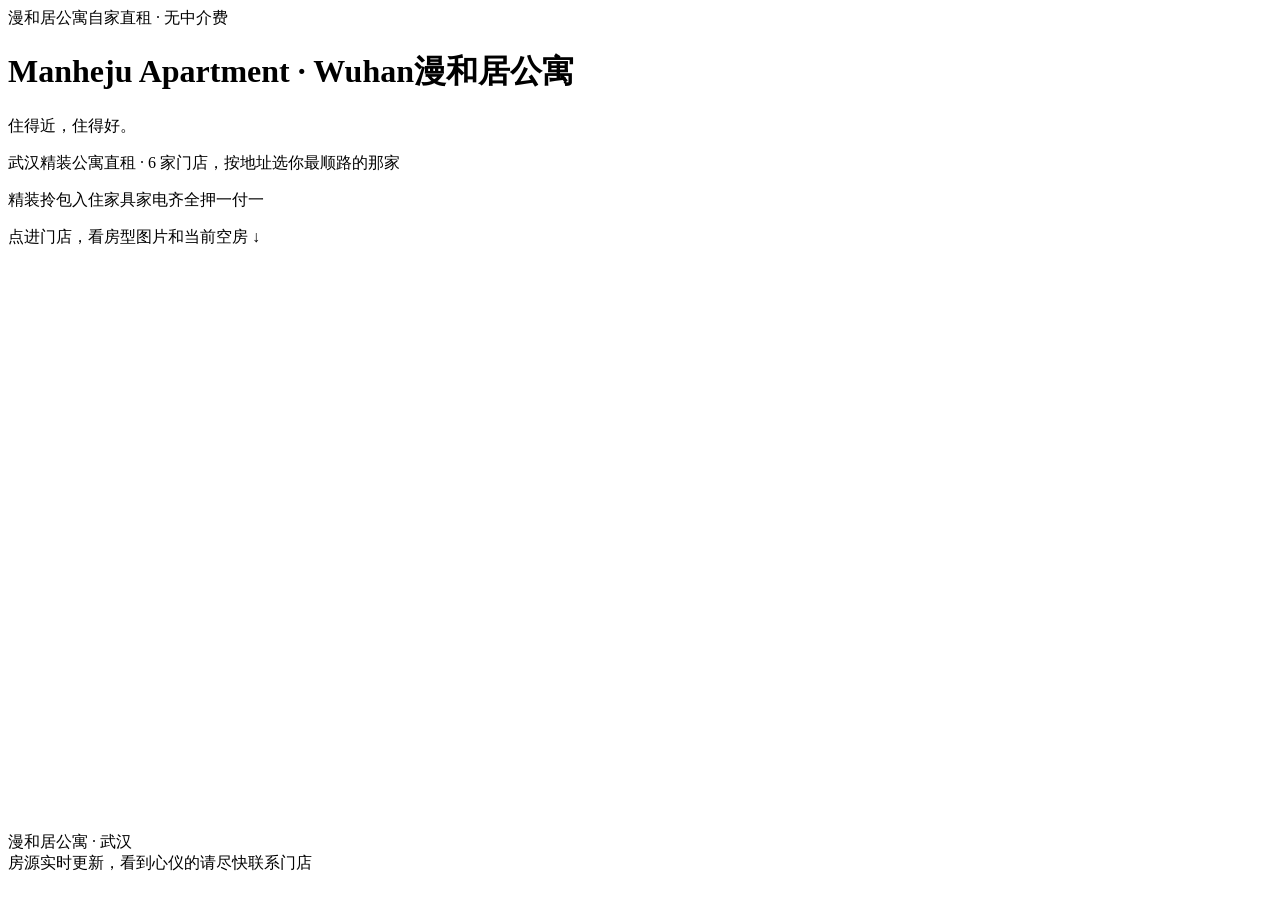
==== index.html @ cf041961 "Add files via upload" ====
<!doctype html><html lang="zh-CN"><head><meta charset="utf-8"><meta name="viewport" content="width=device-width,initial-scale=1,viewport-fit=cover"><title>漫和居公寓 · 武汉精装公寓直租</title><link rel="stylesheet" href="assets/css/main.css"></head>
<body>
<div id="demoBanner" class="demo-banner" style="display:none">当前为演示模式（示例数据）· 配置 Supabase 后自动切换为正式数据</div>
<div class="topbar"><span class="brand">漫和居公寓</span><span class="tb-badge">自家直租 · 无中介费</span></div>
<header class="hero"><h1><span class="en">Manheju Apartment · Wuhan</span>漫和居公寓</h1>
<p class="slogan">住得近，住得好。</p>
<p>武汉精装公寓直租 · 6 家门店，按地址选你最顺路的那家</p>
<div class="common-adv"><span>精装</span><span>拎包入住</span><span>家具家电齐全</span><span>押一付一</span></div></header>
<main class="wrap" style="padding-bottom:16px">
  <p class="pick-hint">点进门店，看房型图片和当前空房 ↓</p>
  <div id="storeList">
    <div class="skel"><div class="b" style="width:104px;height:118px"></div><div style="flex:1"><div class="b" style="height:20px;width:55%;margin-bottom:10px"></div><div class="b" style="height:14px;width:85%;margin-bottom:8px"></div><div class="b" style="height:14px;width:70%"></div></div></div>
    <div class="skel"><div class="b" style="width:104px;height:118px"></div><div style="flex:1"><div class="b" style="height:20px;width:50%;margin-bottom:10px"></div><div class="b" style="height:14px;width:80%;margin-bottom:8px"></div><div class="b" style="height:14px;width:65%"></div></div></div>
    <div class="skel"><div class="b" style="width:104px;height:118px"></div><div style="flex:1"><div class="b" style="height:20px;width:58%;margin-bottom:10px"></div><div class="b" style="height:14px;width:82%;margin-bottom:8px"></div><div class="b" style="height:14px;width:72%"></div></div></div>
  </div>
</main>
<footer><span class="foot-card">漫和居公寓 · 武汉<br>房源实时更新，看到心仪的请尽快联系门店</span></footer>
<script src="js/config.js"></script><script src="js/demo-data.js"></script><script src="js/data-service.js"></script>
<script>
if(!ManjuData.isLive) document.getElementById('demoBanner').style.display='block';
function esc(s){return String(s??'').replace(/[&<>"']/g,c=>({'&':'&amp;','<':'&lt;','>':'&gt;','"':'&quot;',"'":'&#39;'}[c]))}
function tagsOf(s){
  let t = Array.isArray(s.highlights) ? s.highlights : (typeof s.highlights==='string' && s.highlights ? s.highlights.split(/[,，]/) : []);
  t = t.map(x=>String(x).trim()).filter(Boolean);
  if(!t.length){ // 正式数据没填优势时，用交通/地标自动兜底，保证一目了然
    t=['精装','拎包入住'];
    if(s.transit_name) t.push(s.transit_distance ? (s.transit_name+' '+s.transit_distance) : s.transit_name);
    else if(s.landmark) t.push('近'+s.landmark);
  }
  return t.slice(0,7);
}
ManjuData.listPublicStores().then(stores=>{
  const el=document.getElementById('storeList');
  if(!stores.length){ el.innerHTML='<div class="empty">暂时还没有已开放的门店</div>'; return; }
  if(stores[0] && stores[0]._cached){ el.innerHTML='<div style="text-align:center;color:var(--faint);font-size:12.5px;margin:0 0 10px">网络较慢，先显示缓存的门店信息，点进门店看最新房源</div>'; } else { el.innerHTML=''; }
  el.innerHTML+=stores.map((s,i)=>`<a class="store-row" style="--i:${i}" href="store.html?store=${encodeURIComponent(s.slug)}">
    ${s.cover_url?`<img class="thumb" loading="lazy" src="${esc(s.cover_url)}" alt="">`:`<span class="thumb-none">漫和居</span>`}
    <span class="info"><span class="top"><h3>${esc(s.name)}</h3><span class="price"><b>${esc(s.starting_price)}</b>元<small style="font-size:12px;color:var(--muted);font-weight:400">/月起</small></span></span>
    <span class="addr">📍 ${esc(s.address||'')}${s.transit_name?`<br>🚇 ${esc(s.transit_name)}${s.transit_distance?' · '+esc(s.transit_distance):''}`:''}</span>
    <span class="tags">${tagsOf(s).map((h,j)=>`<span class="tag${j<2?' hot':''}">${esc(h)}</span>`).join('')}</span></span>
    <span class="go">›</span></a>`).join('');
}).catch(e=>{ document.getElementById('storeList').innerHTML='<div class="empty">门店没加载出来，可能是网络信号不好。<br><a href="javascript:location.reload()" style="color:var(--accent);font-weight:700">点这里重新加载</a></div>'; });
</script></body></html>
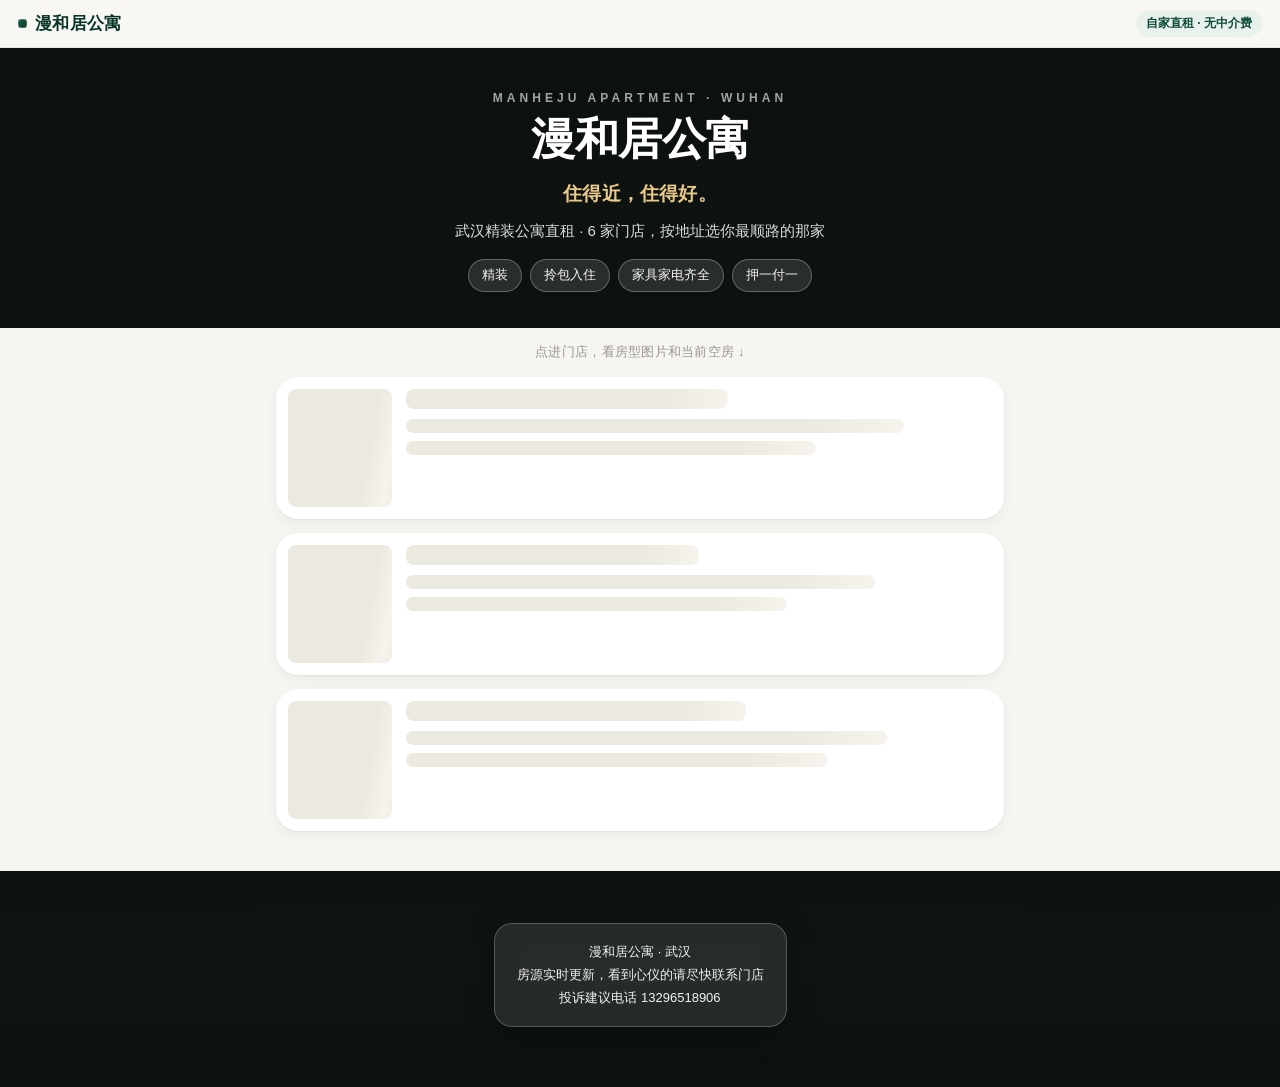
==== commit 8275e21f: "首页底部加投诉建议电话" ====
--- a/index.html
+++ b/index.html
@@ -14,7 +14,7 @@
     <div class="skel"><div class="b" style="width:104px;height:118px"></div><div style="flex:1"><div class="b" style="height:20px;width:58%;margin-bottom:10px"></div><div class="b" style="height:14px;width:82%;margin-bottom:8px"></div><div class="b" style="height:14px;width:72%"></div></div></div>
   </div>
 </main>
-<footer><span class="foot-card">漫和居公寓 · 武汉<br>房源实时更新，看到心仪的请尽快联系门店</span></footer>
+<footer><span class="foot-card">漫和居公寓 · 武汉<br>房源实时更新，看到心仪的请尽快联系门店<br>投诉建议电话 <a href="tel:13296518906">13296518906</a></span></footer>
 <script src="js/config.js"></script><script src="js/demo-data.js"></script><script src="js/data-service.js"></script>
 <script>
 if(!ManjuData.isLive) document.getElementById('demoBanner').style.display='block';
--- a/assets/css/main.css
+++ b/assets/css/main.css
@@ -0,0 +1,145 @@
+/* 漫和居 · Apple 风设计系统 v2 —— 暖白底 / 深绿品牌 / 大字排印 / 毛玻璃 / 柔和动效 */
+:root{
+  --bg:#F6F5F1; --card:#FFFFFF; --ink:#1D1D1F; --muted:#6E6E73; --faint:#9a978c;
+  --accent:#0C4A38; --accent-deep:#083527; --accent-soft:#E8F1EC; --accent-mid:#14604A;
+  --gold:#A8742C; --line:rgba(20,40,32,.08);
+  --shadow-sm:0 1px 2px rgba(24,44,36,.05),0 4px 14px rgba(24,44,36,.05);
+  --shadow-md:0 2px 6px rgba(24,44,36,.06),0 14px 34px rgba(24,44,36,.10);
+  --shadow-lg:0 4px 10px rgba(24,44,36,.07),0 24px 54px rgba(24,44,36,.14);
+  --r-lg:22px; --r-md:16px; --r-sm:12px;
+  --ease:cubic-bezier(.22,.8,.28,1);
+}
+*{box-sizing:border-box}
+html{-webkit-text-size-adjust:100%;scroll-behavior:smooth}
+body{margin:0;background:var(--bg);color:var(--ink);
+  font-family:-apple-system,BlinkMacSystemFont,"SF Pro Text","SF Pro Display","PingFang SC","Hiragino Sans GB","Microsoft YaHei",sans-serif;
+  line-height:1.6;-webkit-font-smoothing:antialiased;text-rendering:optimizeLegibility}
+a{color:inherit;text-decoration:none}
+img{display:block;max-width:100%}
+.wrap{max-width:760px;margin:0 auto;padding:0 16px 48px}
+
+/* ---------- 顶部毛玻璃导航 ---------- */
+.topbar{position:sticky;top:0;z-index:40;display:flex;align-items:center;justify-content:space-between;
+  padding:10px 18px;background:rgba(250,249,246,.72);backdrop-filter:blur(20px) saturate(180%);-webkit-backdrop-filter:blur(20px) saturate(180%);
+  border-bottom:1px solid var(--line)}
+.topbar .brand{font-weight:700;font-size:17px;letter-spacing:.02em;color:var(--accent-deep);display:flex;align-items:center;gap:8px}
+.topbar .brand::before{content:"";width:9px;height:9px;border-radius:3px;background:linear-gradient(135deg,var(--accent-mid),var(--accent-deep));box-shadow:inset 0 0 0 1px rgba(255,255,255,.25)}
+.topbar .tb-badge{font-size:12px;color:var(--accent);background:var(--accent-soft);border-radius:999px;padding:4px 10px;font-weight:600}
+
+/* ---------- Hero：公寓照片打底，与底部同款深色毛玻璃 ---------- */
+.hero{position:relative;padding:44px 20px 30px;text-align:center;overflow:hidden;background:#101613}
+.hero::before{content:"";position:absolute;inset:0;background:url(../../media/common/changan-living.jpg) center 32%/cover no-repeat;filter:brightness(.6) saturate(1.08);transform:scale(1.03)}
+.hero::after{content:"";position:absolute;inset:0;background:linear-gradient(180deg,rgba(9,13,11,.62),rgba(9,13,11,.38) 55%,rgba(9,13,11,.55))}
+.hero h1{position:relative;z-index:1;font-size:36px;line-height:1.15;letter-spacing:-.01em;margin:0;font-weight:800;color:#fff}
+.hero h1 .en{display:block;font-size:12px;letter-spacing:.34em;font-weight:600;color:rgba(255,255,255,.62);margin-bottom:8px;text-transform:uppercase}
+.hero p{position:relative;z-index:1;color:rgba(255,255,255,.85);margin:10px auto 0;font-size:15px;max-width:30em}
+.hero .slogan{position:relative;z-index:1;font-size:19px;color:#E9C98A;font-weight:600;margin-top:14px;letter-spacing:.01em}
+.common-adv{position:relative;z-index:1;display:flex;flex-wrap:wrap;gap:8px;justify-content:center;margin:16px 0 6px}
+.common-adv span{background:rgba(255,255,255,.12);border:1px solid rgba(255,255,255,.28);color:rgba(255,255,255,.95);
+  border-radius:999px;padding:5px 13px;font-size:13px;font-weight:500;-webkit-backdrop-filter:blur(8px);backdrop-filter:blur(8px)}
+.pick-hint{text-align:center;color:var(--faint);font-size:13px;margin:14px 0 14px;letter-spacing:.02em}
+
+/* ---------- 门店卡片 ---------- */
+@keyframes rise{from{opacity:0;transform:translateY(18px)}to{opacity:1;transform:translateY(0)}}
+@keyframes fadeIn{from{opacity:0}to{opacity:1}}
+.store-row{display:flex;gap:14px;background:var(--card);border-radius:var(--r-lg);padding:12px;margin-bottom:14px;
+  box-shadow:var(--shadow-sm);border:1px solid rgba(255,255,255,.6);
+  transition:transform .35s var(--ease),box-shadow .35s var(--ease);
+  opacity:0;animation:rise .7s var(--ease) forwards;animation-delay:calc(var(--i,0)*70ms)}
+.store-row:active{transform:scale(.985)}
+@media(hover:hover){.store-row:hover{transform:translateY(-3px);box-shadow:var(--shadow-md)}}
+.store-row .thumb{width:104px;flex:0 0 104px;align-self:stretch;border-radius:var(--r-md);object-fit:cover;background:#E9E6DD;animation:fadeIn .8s ease both}
+.store-row .thumb-none{width:104px;flex:0 0 104px;align-self:stretch;border-radius:var(--r-md);background:var(--accent-soft);display:flex;align-items:center;justify-content:center;color:var(--accent);font-size:13px;text-align:center;padding:6px}
+.store-row .info{flex:1;min-width:0;display:flex;flex-direction:column}
+.store-row .top{display:flex;justify-content:space-between;gap:10px;align-items:baseline}
+.store-row h3{margin:0;font-size:18px;line-height:1.3;font-weight:700;letter-spacing:-.01em}
+.store-row .price{font-size:15px;white-space:nowrap;color:var(--ink)}
+.store-row .price b{font-size:21px;font-weight:800;color:var(--gold);letter-spacing:-.02em}
+.store-row .addr{color:var(--muted);font-size:13px;line-height:1.5;margin-top:3px}
+.store-row .tags{margin-top:auto;padding-top:8px;display:flex;flex-wrap:wrap;gap:5px}
+.store-row .go{color:#C7C2B4;font-size:20px;font-weight:300;white-space:nowrap;align-self:center;transition:transform .3s var(--ease)}
+@media(hover:hover){.store-row:hover .go{transform:translateX(3px);color:var(--accent)}}
+
+/* ---------- 标签 ---------- */
+.tags{display:flex;flex-wrap:wrap;gap:6px}
+.tag{background:#F1EFE8;color:#4c4a42;border-radius:999px;padding:3px 10px;font-size:12px;font-weight:500;line-height:1.5}
+.tag.hot{background:var(--accent);color:#fff;font-weight:600;box-shadow:0 2px 8px rgba(12,74,56,.28)}
+.store-head .tag{font-size:13px;padding:4px 12px}
+
+/* ---------- 通用 ---------- */
+.price{color:var(--ink);font-weight:700;font-size:18px}
+.price b,.price-num{color:var(--gold);font-weight:800}
+.price small{color:var(--muted);font-weight:400}
+.section-title{font-size:23px;font-weight:800;letter-spacing:-.01em;margin:34px 0 14px;color:var(--ink);display:flex;align-items:baseline;gap:10px}
+.section-title small{font-size:13px;color:var(--faint);font-weight:500}
+.empty{background:var(--card);border:1px dashed #DDD8C9;border-radius:var(--r-lg);padding:26px;text-align:center;color:var(--muted)}
+/* ---------- 页脚：墨黑毛玻璃·夜景公寓 ---------- */
+footer{position:relative;overflow:hidden;text-align:center;padding:52px 20px 60px;margin-top:10px;background:#101613}
+footer::before{content:"";position:absolute;inset:0;background:url(../../media/common/guanggu-living.jpg) center 35%/cover no-repeat;filter:brightness(.6) saturate(1.08);transform:scale(1.03)}
+footer::after{content:"";position:absolute;inset:0;background:linear-gradient(180deg,rgba(9,13,11,.45),rgba(9,13,11,.18) 45%,rgba(9,13,11,.58))}
+.foot-card{position:relative;z-index:1;display:inline-block;color:rgba(255,255,255,.94);font-size:13px;line-height:1.8;padding:16px 22px;border-radius:18px;background:rgba(255,255,255,.10);border:1px solid rgba(255,255,255,.22);-webkit-backdrop-filter:blur(10px);backdrop-filter:blur(10px);box-shadow:0 8px 30px rgba(0,0,0,.28)}
+
+/* ---------- 门店联系卡片：电话 + 微信二维码 ---------- */
+.contact-card{display:flex;align-items:center;justify-content:space-between;gap:16px;background:var(--card);border-radius:18px;padding:18px 20px;margin:22px 0 8px;box-shadow:var(--shadow-sm)}
+.cc-title{font-size:13px;color:var(--faint);margin-bottom:6px}
+.cc-phone{font-size:22px;font-weight:800;color:var(--accent-deep);letter-spacing:.02em}
+.cc-note{font-size:12.5px;color:var(--muted);margin-top:4px}
+.cc-qr{text-align:center;flex:none}
+.cc-qr img{width:120px;height:120px;object-fit:cover;border-radius:10px;display:block;cursor:zoom-in}
+.cc-qr div{font-size:12px;color:var(--muted);margin-top:4px}
+.demo-banner{background:#FFF7E8;border-bottom:1px solid #ECD9AE;color:#7A5A16;text-align:center;font-size:13px;padding:8px 12px}
+
+/* ---------- 骨架屏 ---------- */
+.skel{border-radius:var(--r-lg);background:var(--card);padding:12px;margin-bottom:14px;display:flex;gap:14px;box-shadow:var(--shadow-sm)}
+.skel .b{border-radius:8px;background:linear-gradient(100deg,#ECE9E0 40%,#F6F3EC 50%,#ECE9E0 60%);background-size:200% 100%;animation:shimmer 1.3s infinite}
+@keyframes shimmer{to{background-position:-200% 0}}
+
+/* ---------- 门店详情 ---------- */
+.backbar{position:sticky;top:0;z-index:40;margin:0 -16px;padding:10px 18px;display:flex;align-items:center;gap:6px;
+  background:rgba(250,249,246,.72);backdrop-filter:blur(20px) saturate(180%);-webkit-backdrop-filter:blur(20px) saturate(180%);border-bottom:1px solid var(--line);
+  font-weight:600;color:var(--accent-deep);font-size:15px}
+.cover-hero{width:calc(100% + 32px);margin:0 -16px;aspect-ratio:16/10;object-fit:cover;background:#E9E6DD;animation:fadeIn .7s ease both}
+.store-head{position:relative;background:rgba(255,255,255,.86);backdrop-filter:blur(18px) saturate(160%);-webkit-backdrop-filter:blur(18px) saturate(160%);
+  border-radius:24px;box-shadow:var(--shadow-md);padding:20px;margin-top:-38px;animation:rise .7s var(--ease) both}
+.store-head h1{font-size:27px;font-weight:800;letter-spacing:-.01em;margin:2px 0 4px}
+.store-head .price{font-size:17px}
+.store-head .price b{font-size:26px}
+.loc{color:var(--muted);font-size:14.5px;margin-top:10px;line-height:1.65}
+.loc div{margin:2px 0}
+.type-card{background:var(--card);border-radius:24px;overflow:hidden;margin-bottom:20px;box-shadow:var(--shadow-sm);animation:rise .7s var(--ease) both}
+.gallery{display:flex;gap:8px;overflow-x:auto;scroll-snap-type:x mandatory;-webkit-overflow-scrolling:touch;scrollbar-width:none}
+.gallery::-webkit-scrollbar{display:none}
+.gallery img,.gallery video{width:86%;flex:0 0 86%;aspect-ratio:4/3;object-fit:cover;scroll-snap-align:start;background:#111}
+.gallery img:first-child,.gallery video:first-child{border-radius:0}
+.type-body{padding:16px 18px 18px}
+.type-body h3{margin:0 0 6px;font-size:20px;font-weight:700}
+.type-body p{color:var(--muted);margin:0;font-size:15px}
+.room-card{display:flex;justify-content:space-between;gap:12px;background:var(--card);border-radius:18px;padding:15px 16px;margin-bottom:10px;align-items:center;box-shadow:var(--shadow-sm);animation:rise .6s var(--ease) both}
+.room-card .rn{font-size:18px;font-weight:700}
+.room-card .rt{color:var(--muted);font-size:13.5px}
+.room-card .rp{text-align:right}
+.room-card .rp b{color:var(--gold);font-size:18px;font-weight:800}
+.badge{display:inline-block;background:#E7F4EC;color:var(--accent-mid);padding:3px 9px;border-radius:999px;font-size:12px;font-weight:600;white-space:nowrap;margin-top:4px}
+.fees{background:var(--card);border-radius:24px;padding:22px;margin-top:30px;font-size:15px;box-shadow:var(--shadow-sm)}
+.fees h3{margin:0 0 10px;color:var(--ink);font-size:19px;font-weight:800}
+.fees ul{list-style:none;margin:0;padding:0}
+.fees li{margin:9px 0;padding-left:26px;position:relative;color:#3c3a34}
+.fees li::before{content:"✓";position:absolute;left:0;top:0;width:18px;height:18px;border-radius:50%;background:var(--accent-soft);color:var(--accent);font-size:12px;font-weight:700;display:flex;align-items:center;justify-content:center}
+.sticky-cta{position:sticky;bottom:12px;z-index:30;margin-top:26px;display:flex;align-items:center;justify-content:space-between;gap:12px;
+  background:rgba(16,32,26,.88);color:#F3F1EA;backdrop-filter:blur(16px) saturate(150%);-webkit-backdrop-filter:blur(16px) saturate(150%);
+  border-radius:18px;padding:13px 18px;box-shadow:var(--shadow-lg);animation:rise .7s var(--ease) .15s both}
+.sticky-cta .p b{font-size:21px;color:#EFC979;font-weight:800}
+.sticky-cta .n{font-size:12.5px;color:rgba(243,241,234,.75)}
+.lightbox{position:fixed;inset:0;background:rgba(10,14,12,.94);display:none;align-items:center;justify-content:center;z-index:60}
+.lightbox.open{display:flex;animation:fadeIn .25s ease both}
+.lightbox img{max-width:96vw;max-height:92vh;border-radius:12px}
+
+@media(min-width:700px){
+  .hero h1{font-size:44px}
+  .gallery img,.gallery video{width:62%;flex-basis:62%}
+  .store-row .thumb,.store-row .thumb-none{width:132px;flex-basis:132px}
+}
+@media(prefers-reduced-motion:reduce){
+  *,*::before,*::after{animation-duration:.01ms!important;animation-delay:0ms!important;transition-duration:.01ms!important}
+  html{scroll-behavior:auto}
+}
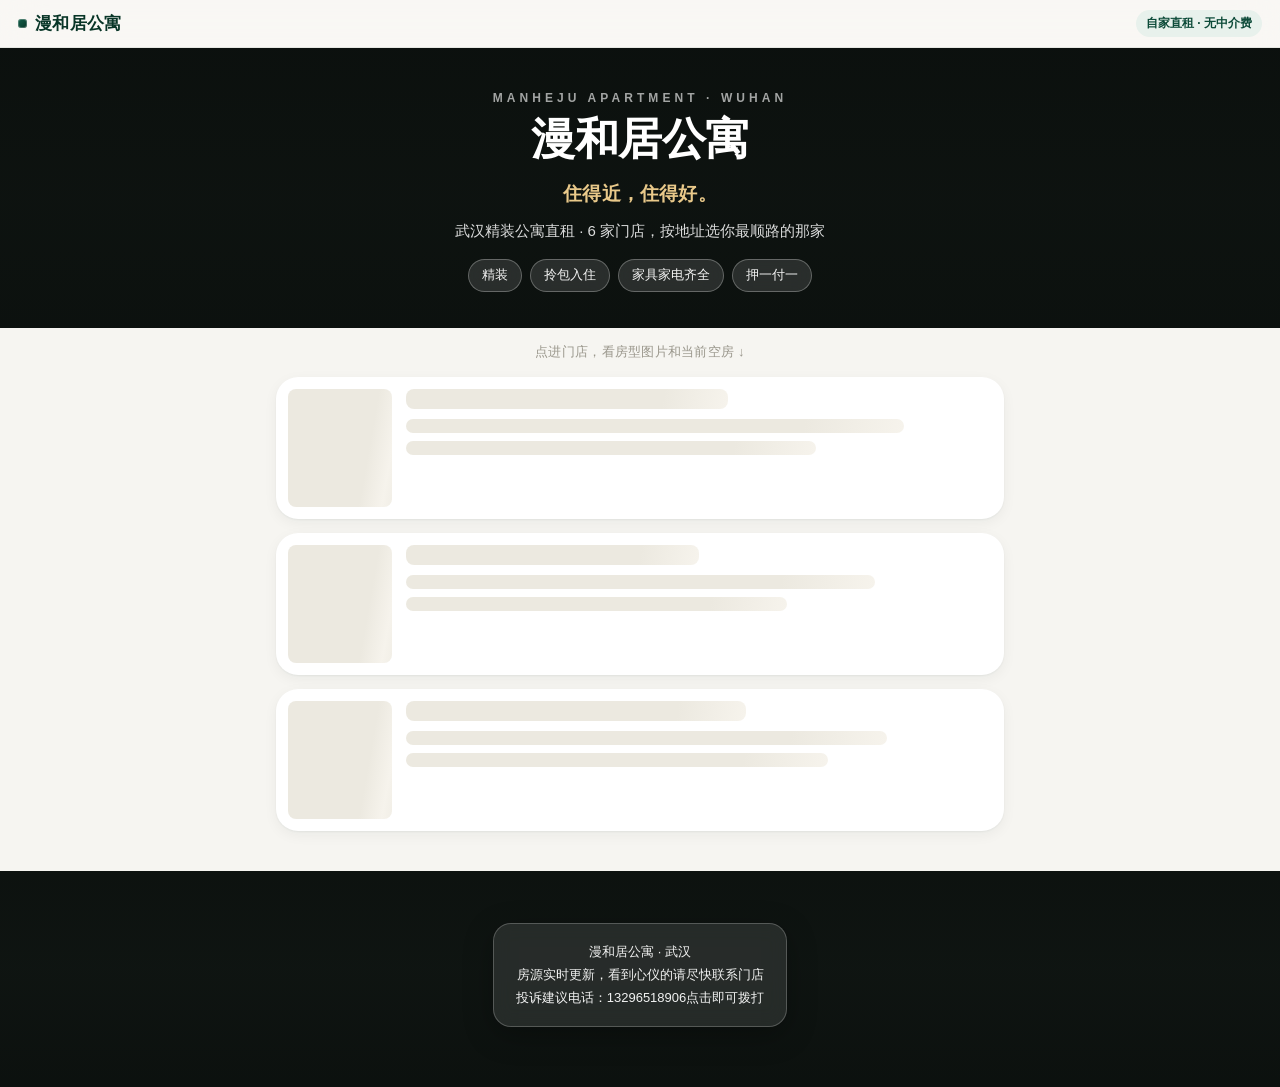
==== commit ac1e6f11: "投诉建议电话改成醒目样式" ====
--- a/index.html
+++ b/index.html
@@ -14,7 +14,7 @@
     <div class="skel"><div class="b" style="width:104px;height:118px"></div><div style="flex:1"><div class="b" style="height:20px;width:58%;margin-bottom:10px"></div><div class="b" style="height:14px;width:82%;margin-bottom:8px"></div><div class="b" style="height:14px;width:72%"></div></div></div>
   </div>
 </main>
-<footer><span class="foot-card">漫和居公寓 · 武汉<br>房源实时更新，看到心仪的请尽快联系门店<br>投诉建议电话 <a href="tel:13296518906">13296518906</a></span></footer>
+<footer><span class="foot-card">漫和居公寓 · 武汉<br>房源实时更新，看到心仪的请尽快联系门店<br><span class="foot-complaint">投诉建议电话：<a class="foot-phone" href="tel:13296518906">13296518906</a><span class="foot-tap">点击即可拨打</span></span></span></footer>
 <script src="js/config.js"></script><script src="js/demo-data.js"></script><script src="js/data-service.js"></script>
 <script>
 if(!ManjuData.isLive) document.getElementById('demoBanner').style.display='block';
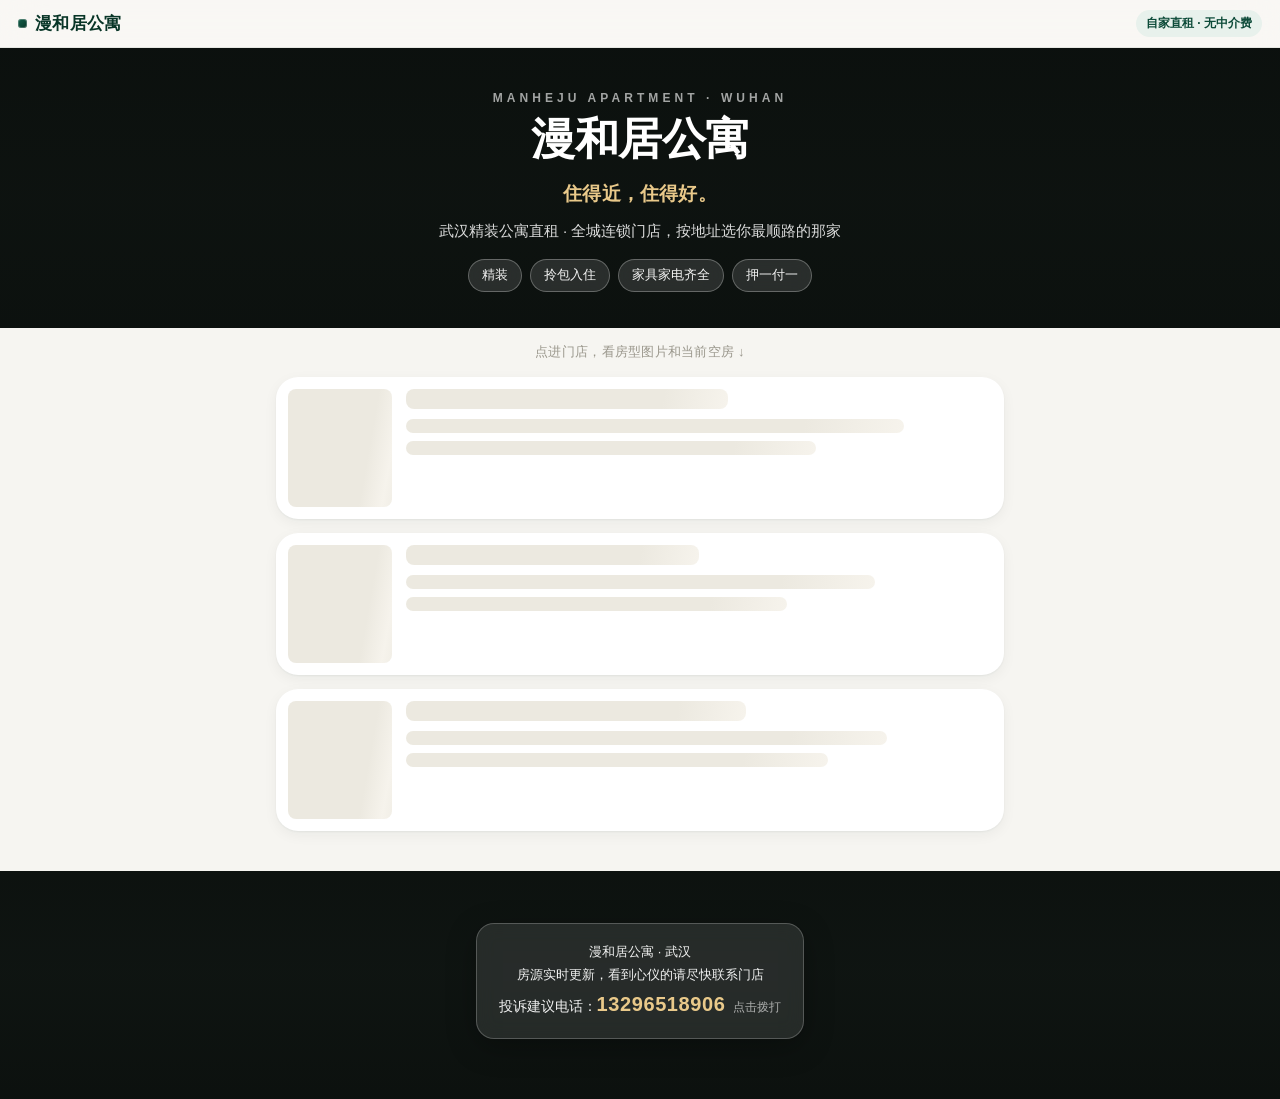
==== commit 9abd043c: "footer wording + hero line update" ====
--- a/index.html
+++ b/index.html
@@ -4,7 +4,7 @@
 <div class="topbar"><span class="brand">漫和居公寓</span><span class="tb-badge">自家直租 · 无中介费</span></div>
 <header class="hero"><h1><span class="en">Manheju Apartment · Wuhan</span>漫和居公寓</h1>
 <p class="slogan">住得近，住得好。</p>
-<p>武汉精装公寓直租 · 6 家门店，按地址选你最顺路的那家</p>
+<p>武汉精装公寓直租 · 全城连锁门店，按地址选你最顺路的那家</p>
 <div class="common-adv"><span>精装</span><span>拎包入住</span><span>家具家电齐全</span><span>押一付一</span></div></header>
 <main class="wrap" style="padding-bottom:16px">
   <p class="pick-hint">点进门店，看房型图片和当前空房 ↓</p>
@@ -14,7 +14,7 @@
     <div class="skel"><div class="b" style="width:104px;height:118px"></div><div style="flex:1"><div class="b" style="height:20px;width:58%;margin-bottom:10px"></div><div class="b" style="height:14px;width:82%;margin-bottom:8px"></div><div class="b" style="height:14px;width:72%"></div></div></div>
   </div>
 </main>
-<footer><span class="foot-card">漫和居公寓 · 武汉<br>房源实时更新，看到心仪的请尽快联系门店<br><span class="foot-complaint">投诉建议电话：<a class="foot-phone" href="tel:13296518906">13296518906</a><span class="foot-tap">点击即可拨打</span></span></span></footer>
+<footer><span class="foot-card">漫和居公寓 · 武汉<br>房源实时更新，看到心仪的请尽快联系门店<br><span class="foot-complaint">投诉建议电话：<a class="foot-phone" href="tel:13296518906">13296518906</a><span class="foot-tap">点击拨打</span></span></span></footer>
 <script src="js/config.js"></script><script src="js/demo-data.js"></script><script src="js/data-service.js"></script>
 <script>
 if(!ManjuData.isLive) document.getElementById('demoBanner').style.display='block';
--- a/assets/css/main.css
+++ b/assets/css/main.css
@@ -77,7 +77,7 @@
 footer{position:relative;overflow:hidden;text-align:center;padding:52px 20px 60px;margin-top:10px;background:#101613}
 footer::before{content:"";position:absolute;inset:0;background:url(../../media/common/guanggu-living.jpg) center 35%/cover no-repeat;filter:brightness(.6) saturate(1.08);transform:scale(1.03)}
 footer::after{content:"";position:absolute;inset:0;background:linear-gradient(180deg,rgba(9,13,11,.45),rgba(9,13,11,.18) 45%,rgba(9,13,11,.58))}
-.foot-card{position:relative;z-index:1;display:inline-block;color:rgba(255,255,255,.94);font-size:13px;line-height:1.8;padding:16px 22px;border-radius:18px;background:rgba(255,255,255,.10);border:1px solid rgba(255,255,255,.22);-webkit-backdrop-filter:blur(10px);backdrop-filter:blur(10px);box-shadow:0 8px 30px rgba(0,0,0,.28)}
+.foot-card{position:relative;z-index:1;display:inline-block;color:rgba(255,255,255,.94);font-size:13px;line-height:1.8;padding:16px 22px;border-radius:18px;background:rgba(255,255,255,.10);border:1px solid rgba(255,255,255,.22);-webkit-backdrop-filter:blur(10px);backdrop-filter:blur(10px);box-shadow:0 8px 30px rgba(0,0,0,.28)}.foot-card .foot-complaint{font-size:14px}.foot-card .foot-phone{font-size:20px;font-weight:800;color:#E9C98A;letter-spacing:.03em}.foot-card .foot-tap{font-size:12px;color:rgba(255,255,255,.62);margin-left:8px}
 
 /* ---------- 门店联系卡片：电话 + 微信二维码 ---------- */
 .contact-card{display:flex;align-items:center;justify-content:space-between;gap:16px;background:var(--card);border-radius:18px;padding:18px 20px;margin:22px 0 8px;box-shadow:var(--shadow-sm)}
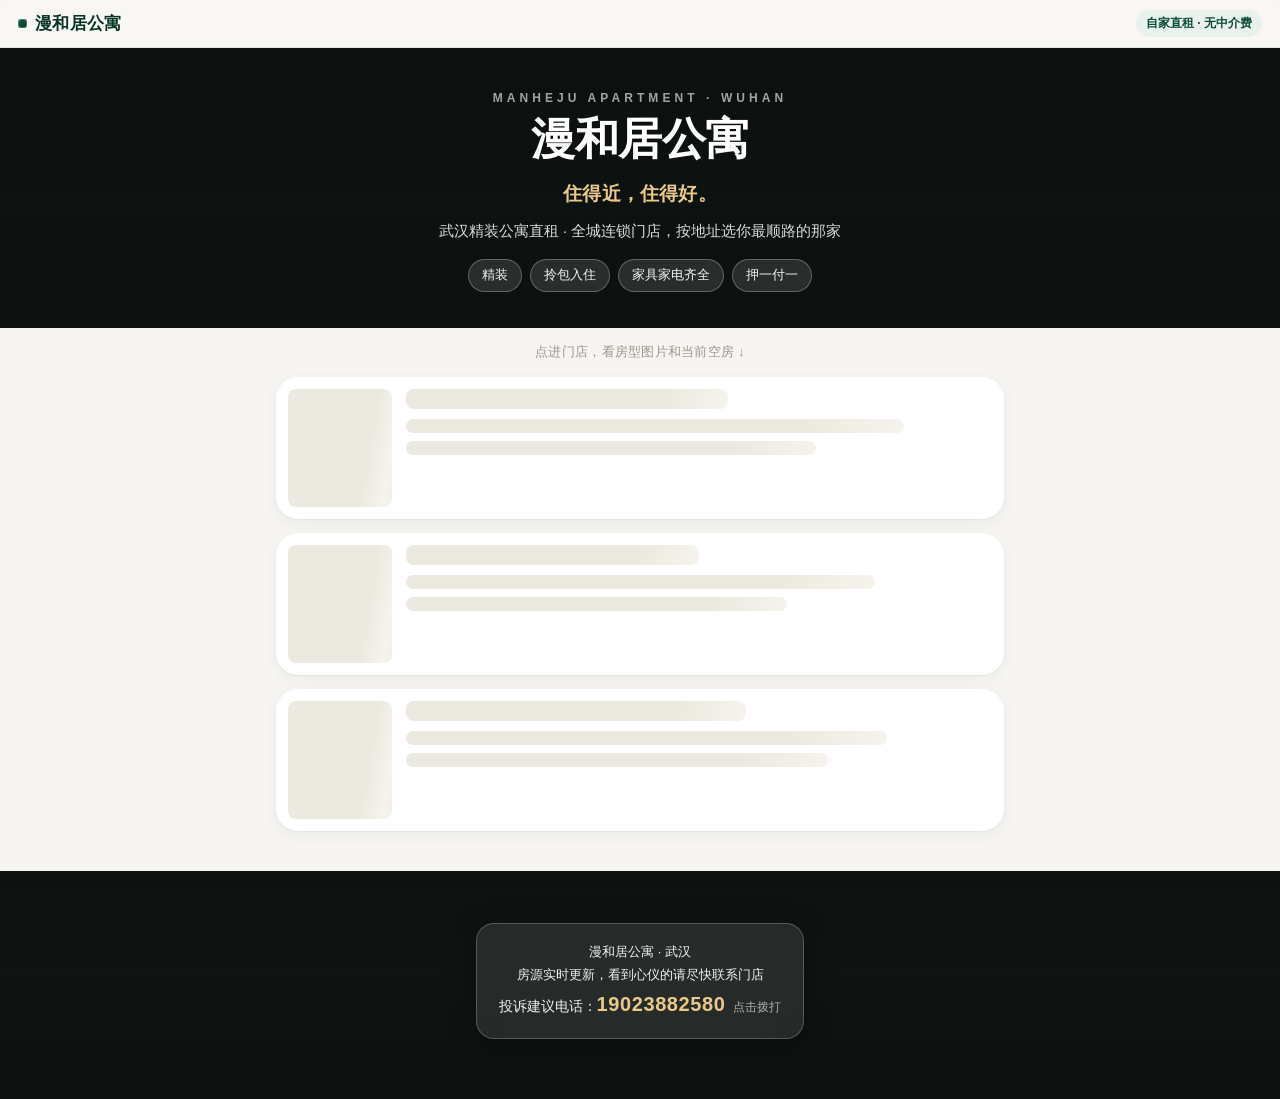
==== commit 754753a6: "complaint phone 19023882580" ====
--- a/index.html
+++ b/index.html
@@ -14,7 +14,7 @@
     <div class="skel"><div class="b" style="width:104px;height:118px"></div><div style="flex:1"><div class="b" style="height:20px;width:58%;margin-bottom:10px"></div><div class="b" style="height:14px;width:82%;margin-bottom:8px"></div><div class="b" style="height:14px;width:72%"></div></div></div>
   </div>
 </main>
-<footer><span class="foot-card">漫和居公寓 · 武汉<br>房源实时更新，看到心仪的请尽快联系门店<br><span class="foot-complaint">投诉建议电话：<a class="foot-phone" href="tel:13296518906">13296518906</a><span class="foot-tap">点击拨打</span></span></span></footer>
+<footer><span class="foot-card">漫和居公寓 · 武汉<br>房源实时更新，看到心仪的请尽快联系门店<br><span class="foot-complaint">投诉建议电话：<a class="foot-phone" href="tel:19023882580">19023882580</a><span class="foot-tap">点击拨打</span></span></span></footer>
 <script src="js/config.js"></script><script src="js/demo-data.js"></script><script src="js/data-service.js"></script>
 <script>
 if(!ManjuData.isLive) document.getElementById('demoBanner').style.display='block';
